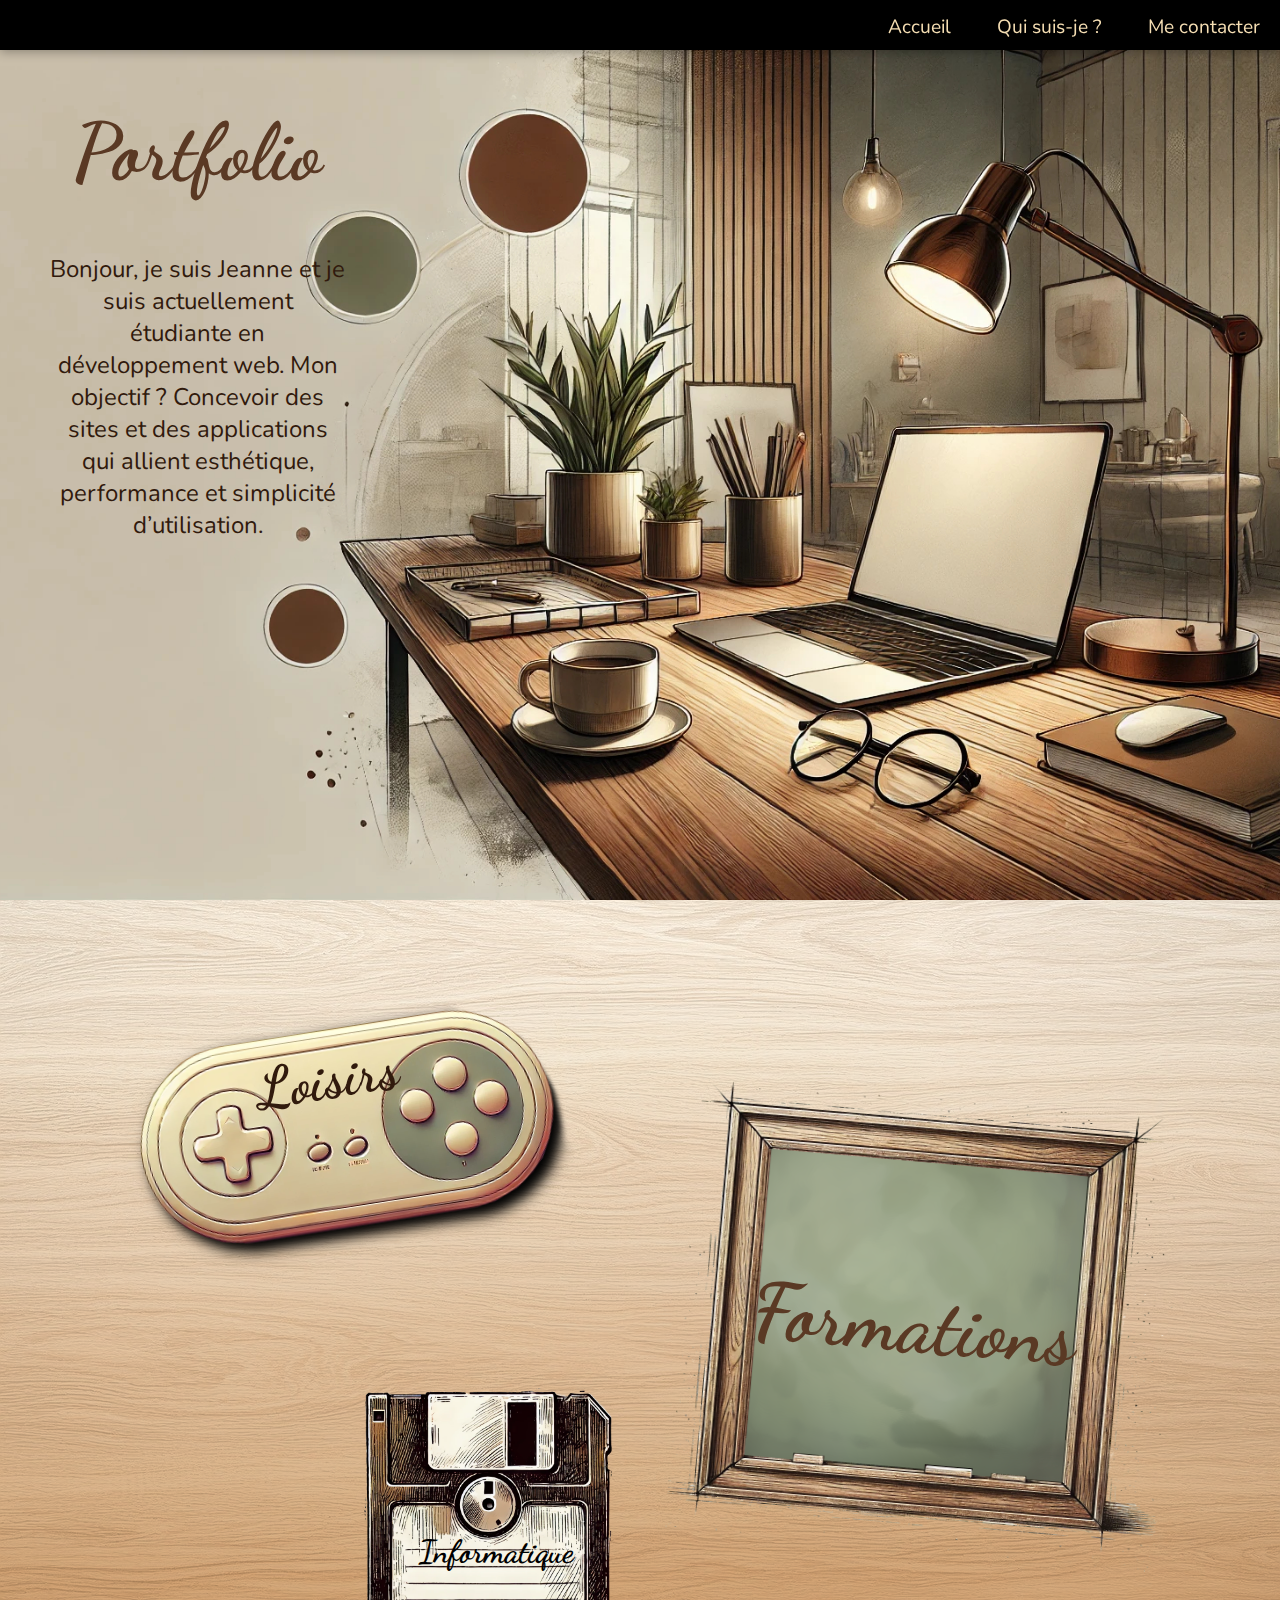
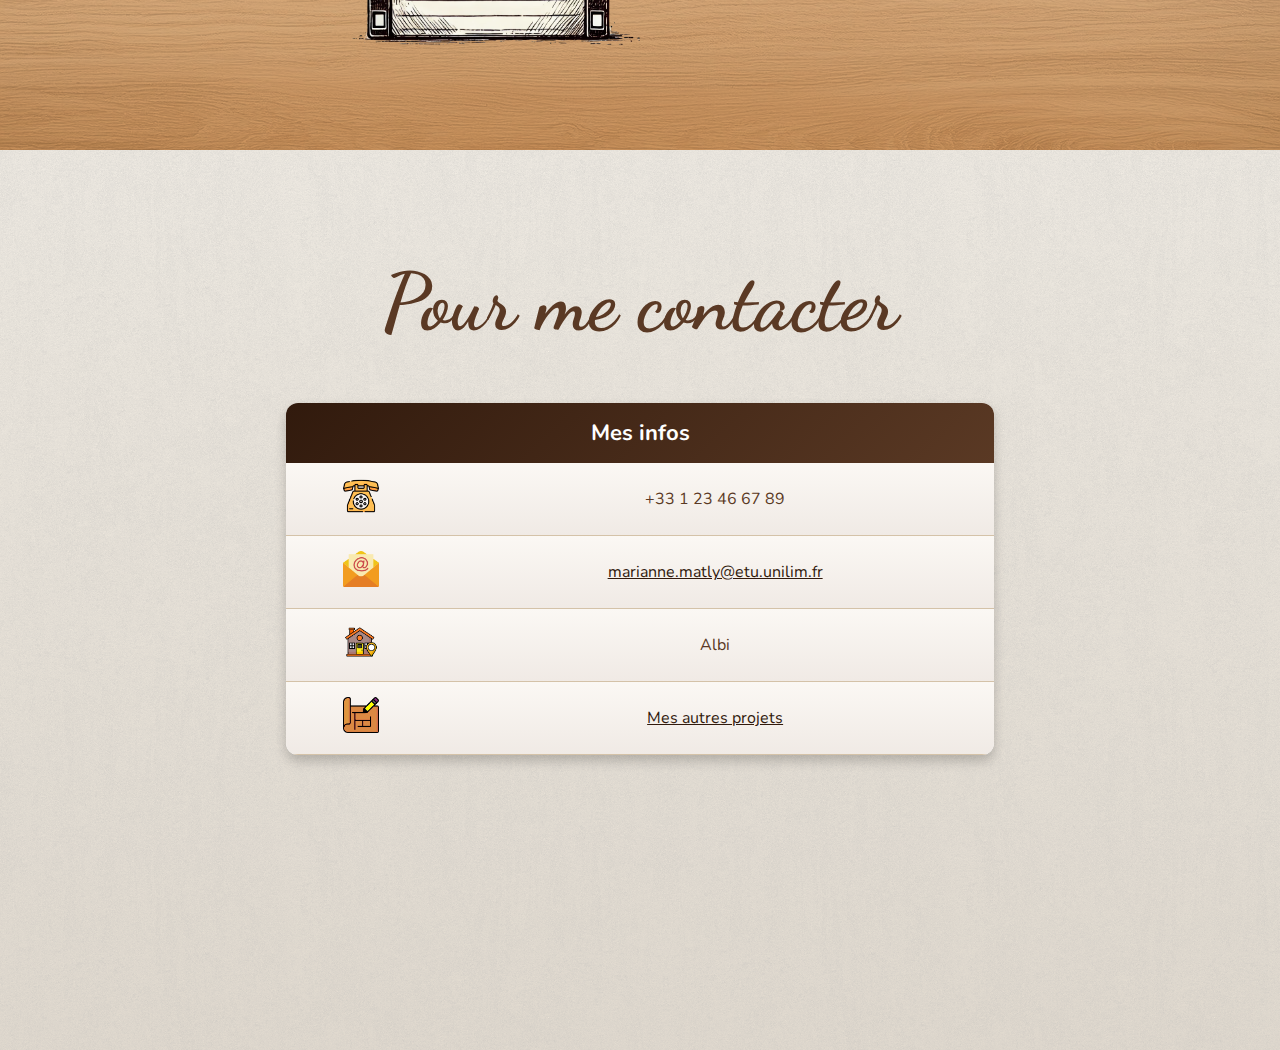
==== index.html @ 4d203233 "Added website files" ====
<!DOCTYPE html>
<html>
<head>
	<meta charset="utf-8">
	<meta name="viewport" content="width=device-width, initial-scale=1">
	<link rel="stylesheet" type="text/css" href="style.css">
	<link href="https://fonts.googleapis.com/css2?family=Dancing+Script:wght@400..700&family=Nunito:ital,wght@0,200..1000;1,200..1000&" rel="stylesheet">
	<title>Portfolio</title>
	<link rel="icon" type="image/png" href="medias/favicon.png">
</head>
<body>
	<header>
	<nav>
		<ul>
			<li> <a href="#accueil">Accueil</a> </li>
			<li> <a href="#quisuisje">Qui suis-je ?</a> </li>
			<li> <a href="#mecontacter">Me contacter</a> </li>
		</ul>
	</nav>
	</header>

	<!-- présentation du portfolio -->
	<section class="page" id="accueil">
		<div>
			<h1>Portfolio</h1>
			<p>
				Bonjour, je suis Jeanne et je suis actuellement étudiante en développement web. Mon objectif ? Concevoir des sites et des applications qui allient esthétique, performance et simplicité d’utilisation.
			</p>
		</div>
	</section>
	<!-- section à propos de moi -->
	<!-- mes passions sont mises sous forme de cartes -->
	<!-- qui se retournent lorsque la souris les survole -->
	<section class="page" id="quisuisje">
		<div class="couleur">
		<div class="grid">
	        <div class="top-gauche">
	            <div class="loisirs">
	                <h1>Loisirs</h1>
	                <div class="overlay">
			            <ul>
			            	<li>Jeux vidéos : un peu de tous les genres</li>
			            	<li>Lecture et écriture : fiction</li>
			            	<li>Modélisme et impression 3D</li>
			            	<li>Voyages, surtout à l'étranger</li>
			            </ul>
			        </div>
	            </div>
	        </div>
	        <div class="bas-gauche">
	            <div class="informatique">
	                <h1>Informatique</h1>
	                <div class="overlay">
			            <ul>
			            	<li>HTML</li>
			            	<li>CSS</li>
			            	<li>Python</li>
			            	<li>Windows</li>
			            	<li>Linux</li>
			            </ul>
			        </div>
	            </div>
	        </div>
	        <div class="droite">
	            <div class="formation">
	                <h1>Formations</h1>
	                <div class="overlay">
			            <ul>
			            	<li>L1 pro MI-AW, Université de Limoges</li>
			            	<li>CS50x, Harvard University</li>
			            	<li>MOOC : Apprendre à coder avec Pyhton</li>
			            	<li>Master de Traduction, Université Toulouse</li>
			            	<li>Baccalauréat Scientifique</li>
			            </ul>
			        </div>
	            </div>
	        </div>
	    </div>
	    </div>
	</section>

	<!-- Tableau de contact -->
	<section class="page" id="mecontacter">
		<h1>Pour me contacter</h1>
		<table>
	        <thead>
	            <tr>
	                <th colspan="2">Mes infos</th>
	            </tr>
	        </thead>
	        <tbody>
	            <tr>
	                <td><img src="medias/phone.png" alt="Téléphone"></td>
	                <td>+33 1 23 46 67 89</td>
	            </tr>
	            <tr>
	                <td><img src="medias/email.png" alt="Email"></td>
	                <td><a href="mailto:marianne.matly@etu.unilim.fr">marianne.matly@etu.unilim.fr</a></td>
	            </tr>
	            <tr>
	                <td><img src="medias/home.png" alt="Localisation"></td>
	                <td>Albi</td>
	            </tr>
	            <tr>
	                <td><img src="medias/projet.png" alt="Localisation"></td>
	                <td><a href="projets.html">Mes autres projets</a></td>
	            </tr>
	        </tbody>
	    </table>
	</section>
</body>
</html>
---- style.css ----
/* COULEURS */

:root {   
   /* couleur primaire */
   --brun: #311A0D;
   /* couleur secondaire */
   --marron: #5A3924;
   /* couleur d'accents */
   --accent: wheat;
}

/* RÈGLES GÉNÉRALES */

html {
    scroll-padding-top: 50px;
}

body {
	margin: 0;
	padding: 0;
	font-family: "Nunito", sans-serif;
	font-size: 1.5rem;
	color: var(--brun);
	text-align: center;
}

a {
    color: var(--brun);
    transition: color 0.3s ease, text-shadow 0.3s ease;
}

a:hover {
    color: var(--marron);
    text-shadow: 0 0 10px rgba(90, 57, 36, 0.2);
    text-decoration: none;
}

h1 {
	font-family: "Dancing Script", serif;
	font-size: 5rem;
	color: var(--marron);
}

li {
	list-style-type: none;
}

/* MENU DE NAVIGATION */

nav {
	display: flex;
	position: fixed;
	top: 0;
	left: 0;
	/* aligne les éléments du menu à droite */
	justify-content: right;
	align-items: center;
	width: 100%;
	height: 50px;
	background: black;
	text-align: right;
	/* place le menu par-dessus les autres éléments */
	z-index: 100;
	/* ombre */
	box-shadow: 0px 2px 10px rgba(0, 0, 0, 0.3);

}

nav a {
	color:var(--accent);
	text-decoration: none;
	padding: 20px;
	font-size: 1.2rem;
    transition: color 0.3s ease, text-shadow 0.3s ease, background-color 0.3s ease, transform 0.2s ease;
}

nav a:hover {
	color: white;
}

nav ul li {
	display: inline-block;
}

/*chaque page occupera tout l'écran*/
.page {
	box-sizing: border-box;
	padding: 50px;
	height: 100vh;
	text-align: center;
}

/* PAGE D'ACCUEIL */

#accueil {
	background: url(medias/accueil.jpg) no-repeat center/cover;
}

#accueil div {
	width: 25%;
}

/* À PROPOS */

#quisuisje {
    display: flex;
    justify-content: center;
    align-items: center;
    background: 
        linear-gradient(to bottom, rgba(255, 255, 255, 0.9), rgba(200, 150, 100, 0.9)),
        url(medias/wood.jpg) no-repeat center/cover;
/* applique une multiplication des images, créant plus de cohérence */
    background-blend-mode: multiply;
    padding: 0;
    height: calc(100vh - 50px);
}

/*adoucit le fond*/
.couleur {
	display: flex;
	justify-content: center;
	align-items: center;
	width: 100%;
	height: 100%;
	background: linear-gradient(to bottom, rgba(255, 255, 255, 0.6), rgba(200, 150, 100, 0.6));
}

/* Espace contenant les images */
.grid {
    width: 90%; 
    height: 90%;
    display: grid;
    grid-template-columns: 1fr 1fr; 
    grid-template-rows: 1fr 1fr; 
    grid-template-areas:
        "top-gauche droite"
        "bas-gauche droite";
    gap: 0;
}

/*met en forme les différents éléments du grid*/
.top-gauche, .bas-gauche, .droite {
	display: flex;
    justify-content: center;
    align-items: center;
    background: transparent;
}

.top-gauche {
    grid-area: top-gauche;
}

.bas-gauche {
    grid-area: bas-gauche;
    display: flex;
    justify-content: end;
}

.droite {
    grid-area: droite; 
}

/* désigne l'espace occupé par chaque item de la grille */
.loisirs, .informatique, .formation {
    width: 80%;
    height: 80%;
    display: flex;
    justify-content: center;
    align-items: center;
}

.loisirs li, .informatique li, .formation li {
    color: var(--accent);
}

/* images et titres pour chaque partie */

.loisirs {
	background: url(medias/game.png) no-repeat center/contain;
	transform: rotate(-9deg);
	/* position pour positionner l'overlay */
	position: relative;
	/* rend l'animation plus fluide */
	transition: transform 0.3s ease;
}

.loisirs:hover {
	transform: rotate(0deg);
}

.loisirs .overlay {
    position: absolute;
    top: 0;
    left: 0;
    width: 100%;
    height: 100%;
     /* overlay semi-transparent */
    background: rgba(49, 26, 13, 0.8);
    display: flex;
    justify-content: center;
    align-items: center;
	/* cache le texte par défaut */
    opacity: 0;
    /* rend l'animation plus fluide */
    transition: all 0.5s ease;
}

/* overlay */
.loisirs .overlay p {
    color: var(--accent);
    font-size: 1.5rem;
    font-family: "Nunito", sans-serif;
    text-align: center;
    opacity: 0;
    transform: translateY(20px);
    transition: opacity 0.5s ease, transform 0.5s ease;
}

/* effet au survol */
.loisirs:hover .overlay {
	border-radius: 15px;
	 /* l'overlay devient visible */
    opacity: 1;
	/* zoom sur l'overlay */
    transform: scale(1.5);
}

.loisirs:hover .overlay p {
    opacity: 1; /* Texte visible */
    transform: translateY(0); /* Texte à sa position normale */
}

.loisirs h1{
	color: var(--brun);
	font-size: 3.5rem;
	padding-bottom: 25%;
	padding-right: 7%;
}

.informatique {
	width: 50%;
	background: url(medias/floppy.png) no-repeat center/contain;
	position: relative;
}

.informatique .overlay {
    position: absolute;
    top: 0;
    left: 0;
    width: 100%;
    height: 100%;
     /* overlay semi-transparent */
    background: rgba(49, 26, 13, 0.8);
    display: flex;
    justify-content: center;
    align-items: center;
	/* cache le texte par défaut */
    opacity: 0;
    /* rend l'animation plus fluide */
    transition: all 0.5s ease;
}

/* overlay */
.informatique .overlay p {
    color: var(--accent);
    font-size: 1.5rem;
    font-family: "Nunito", sans-serif;
    text-align: center;
    opacity: 0;
    transform: translateY(20px);
    transition: opacity 0.5s ease, transform 0.5s ease;
}

/* effet au survol */
.informatique:hover .overlay {
	border-radius: 15px;
	 /* l'overlay devient visible */
    opacity: 1;
	/* zoom sur l'overlay */
    transform: scale(1.5);
}

.informatique:hover .overlay p {
    opacity: 1;
    transform: translateY(0);
}

.informatique h1 {
	color: black;
	font-size: 2rem;
	padding-top: 25%;
}

.formation {
	background: url(medias/school.png) no-repeat center/contain;
	transform: rotate(5deg);
	padding-right: 5%;
	position: relative;
	/* rend l'animation plus fluide */
	transition: transform 0.3s ease;
}

.formation li {
	font-size: 1.5rem;
}

.formation:hover {
	transform: rotate(0deg);
}

.formation .overlay {
    position: absolute;
    top: 0;
    left: 0;
    width: 100%;
    height: 100%;
     /* overlay semi-transparent */
    background: rgba(49, 26, 13, 0.8);
    display: flex;
    justify-content: center;
    align-items: center;
	/* cache le texte par défaut */
    opacity: 0;
    /* rend l'animation plus fluide */
    transition: all 0.5s ease;
}

/* overlay */
.formation .overlay p {
    color: var(--accent);
    font-size: 1.5rem;
    font-family: "Nunito", sans-serif;
    text-align: center;
    opacity: 0;
    transform: translateY(20px);
    transition: opacity 0.5s ease, transform 0.5s ease;
}

/* effet au survol */
.formation:hover .overlay {
	border-radius: 15px;
	 /* l'overlay devient visible */
    opacity: 1;
	/* zoom sur l'overlay */
    transform: scale(1.3);
}

.formation:hover .overlay p {
    opacity: 1;
    transform: translateY(0);
}

.droite .formation h1 {
	color: var(--marron);
	font-size: 5rem;
}

/* ME CONTACTER */

#mecontacter {
	background: url(medias/texture.png),
	linear-gradient(to bottom, #f9f4eb, #eae2d6);
}

/* TABLEAU DE CONTACT */

table {
    width: 60%;
    margin: 20px auto;
    border-collapse: separate;
    border-spacing: 0;
    background-color: #fff;
    border-radius: 12px;
    overflow: hidden;
    box-shadow: 0 6px 12px rgba(0, 0, 0, 0.2);
    position: relative;
}

th {
    padding: 15px;
    text-align: center;
    font-size: 22px;
    font-weight: bold;
    color: #fff;
    background: linear-gradient(135deg, var(--brun), var(--marron));
}

td {
    padding: 15px;
    text-align: center;
    font-size: 16px;
    color: var(--marron);
	/* met un peu de profondeur aux cellules */
    background: linear-gradient(180deg, #fbf8f4, #f0eae5);
    border-bottom: 1px solid #d4c2a8;
}

td img {
    width: 36px;
    height: 36px;
}

/* effet hover pour rendre les lignes interactives */
tbody tr:hover td {
    background: var(--accent);
    /* animation pour un effet plus fluide */
    transition: background-color 0.3s ease;
}

/* RESPONSIVE (À AFFINER) */

@media (max-width: 768px) {
    .grid {
        grid-template-columns: 1fr; /* Single column */
        grid-template-rows: auto auto auto; /* Adjust rows */
    }

    h1 {
        font-size: 3rem;
    }
}
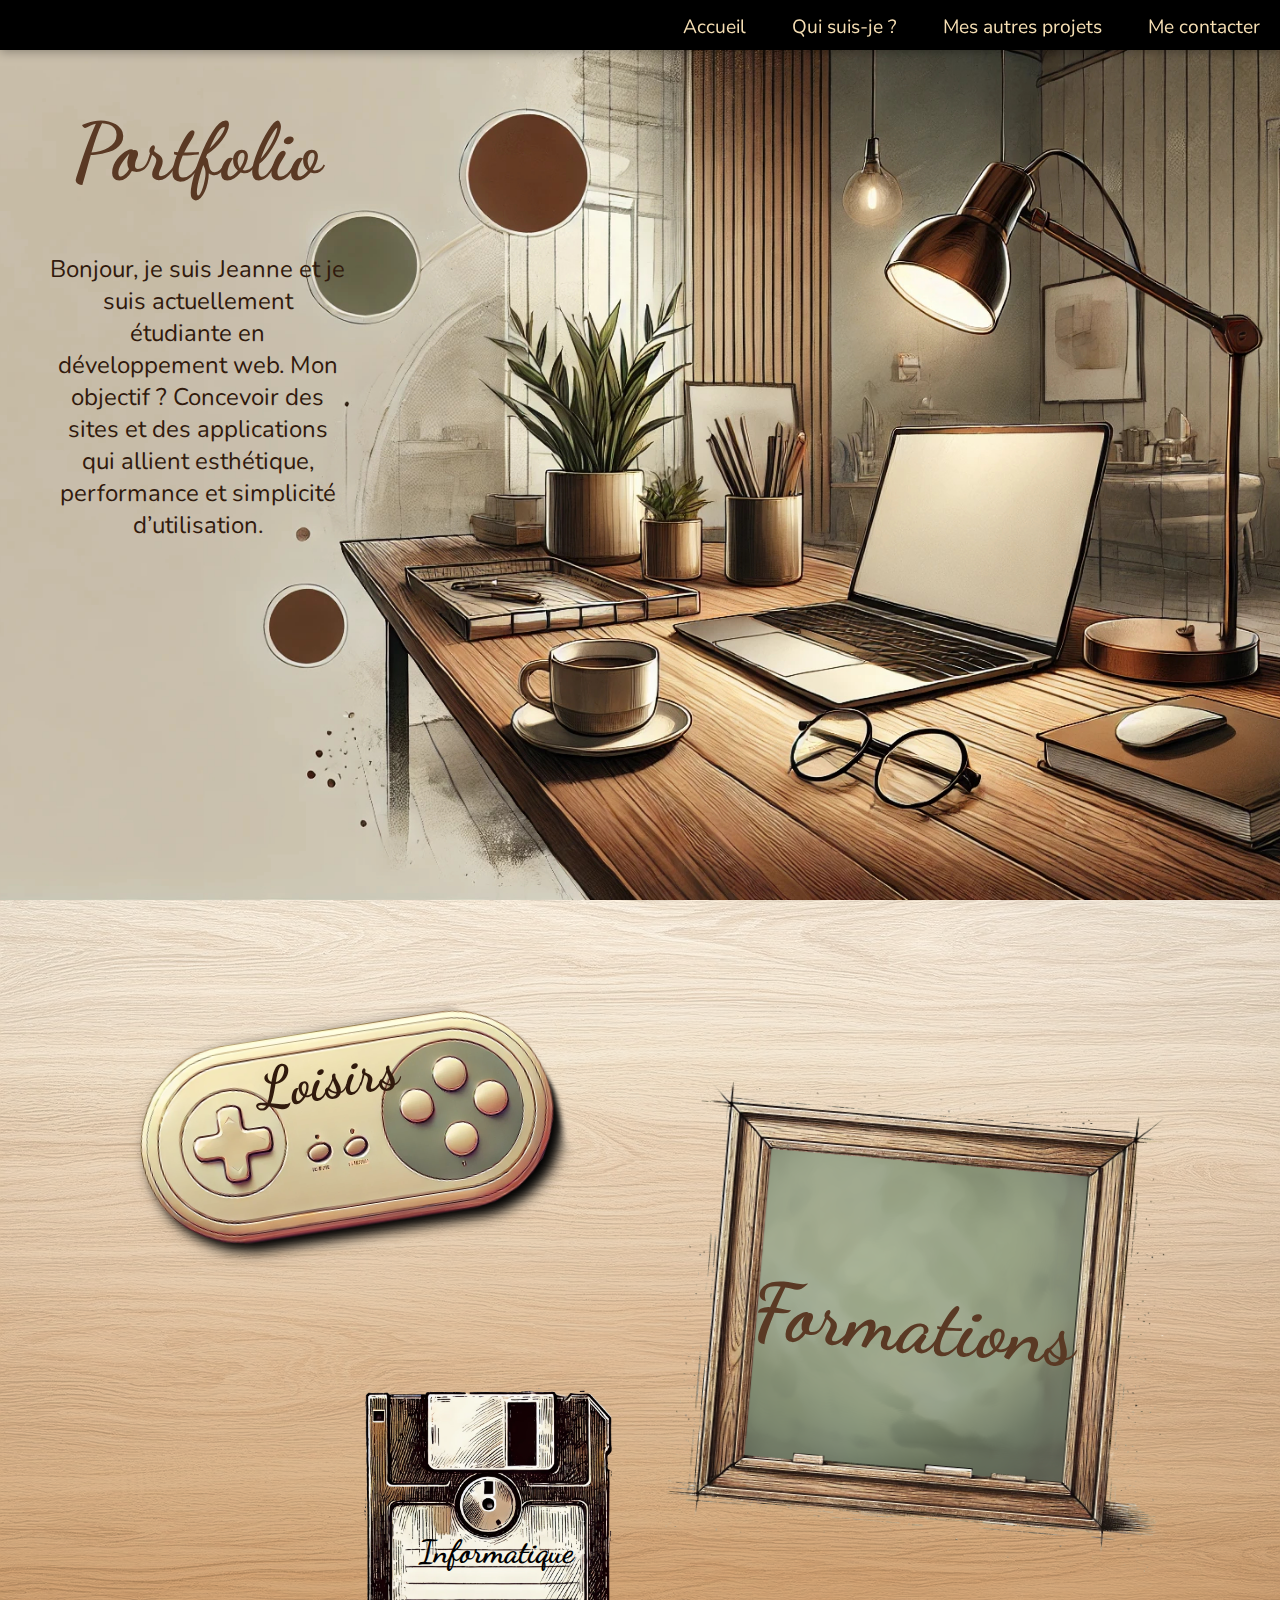
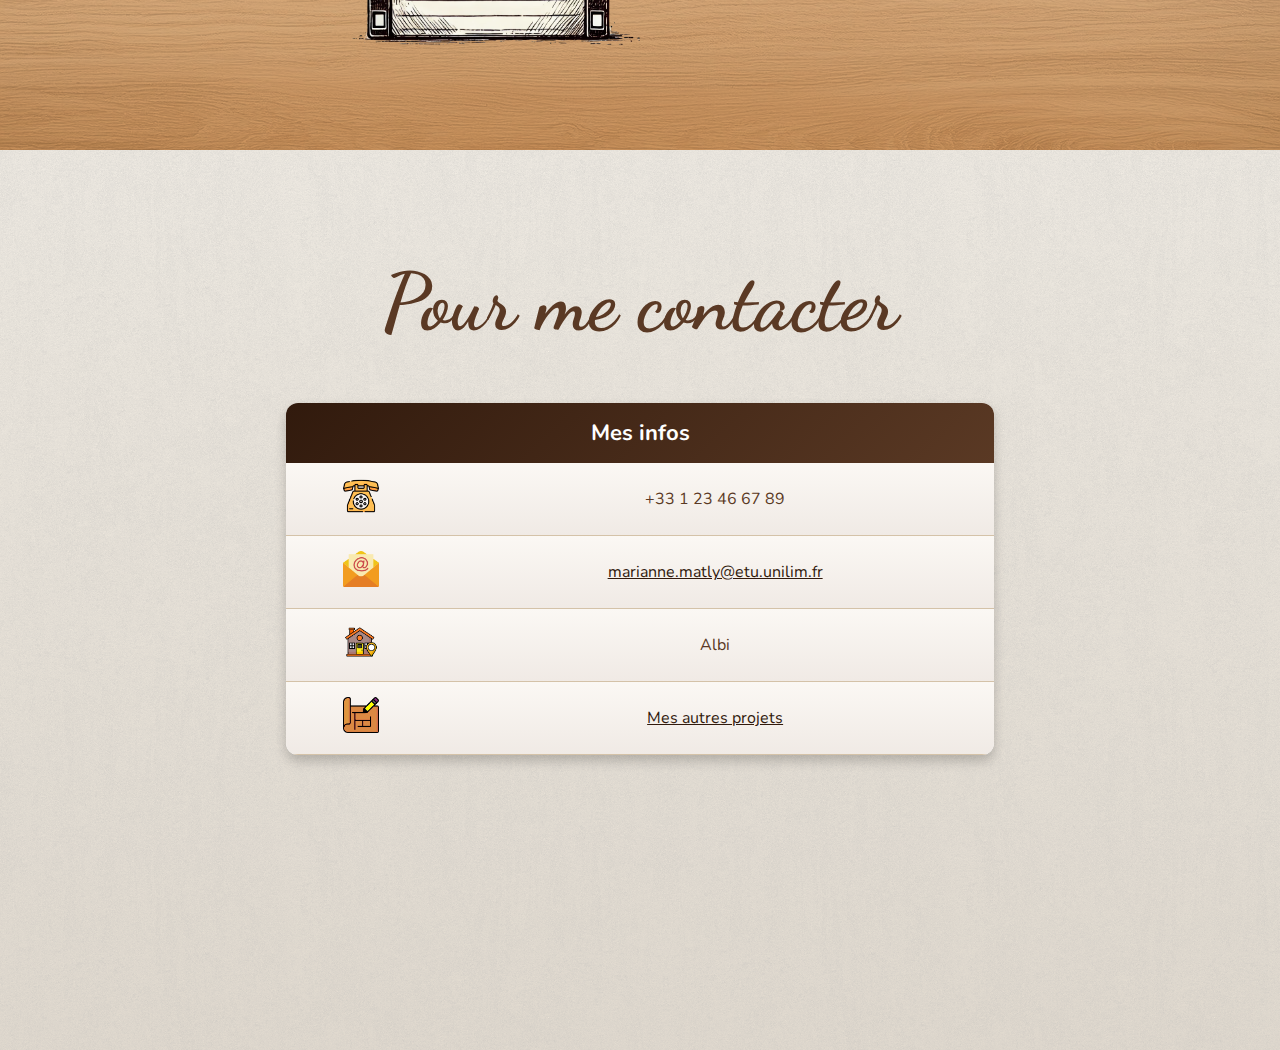
==== commit 35349ba7: "Update index.html" ====
--- a/index.html
+++ b/index.html
@@ -14,6 +14,7 @@
 		<ul>
 			<li> <a href="#accueil">Accueil</a> </li>
 			<li> <a href="#quisuisje">Qui suis-je ?</a> </li>
+			<li> <a href="projets.html">Mes autres projets</a> </li>
 			<li> <a href="#mecontacter">Me contacter</a> </li>
 		</ul>
 	</nav>
@@ -26,6 +27,7 @@
 			<p>
 				Bonjour, je suis Jeanne et je suis actuellement étudiante en développement web. Mon objectif ? Concevoir des sites et des applications qui allient esthétique, performance et simplicité d’utilisation.
 			</p>
+			<iframe src="https://free.timeanddate.com/clock/i9o90q0s/n4039/szw110/szh110/hfc311a0d/cf100/hnc5a3924/facfff/hscf5deb3" frameborder="0" width="110" height="110"></iframe>
 		</div>
 	</section>
 	<!-- section à propos de moi -->
@@ -109,4 +111,4 @@
 	    </table>
 	</section>
 </body>
-</html>+</html>
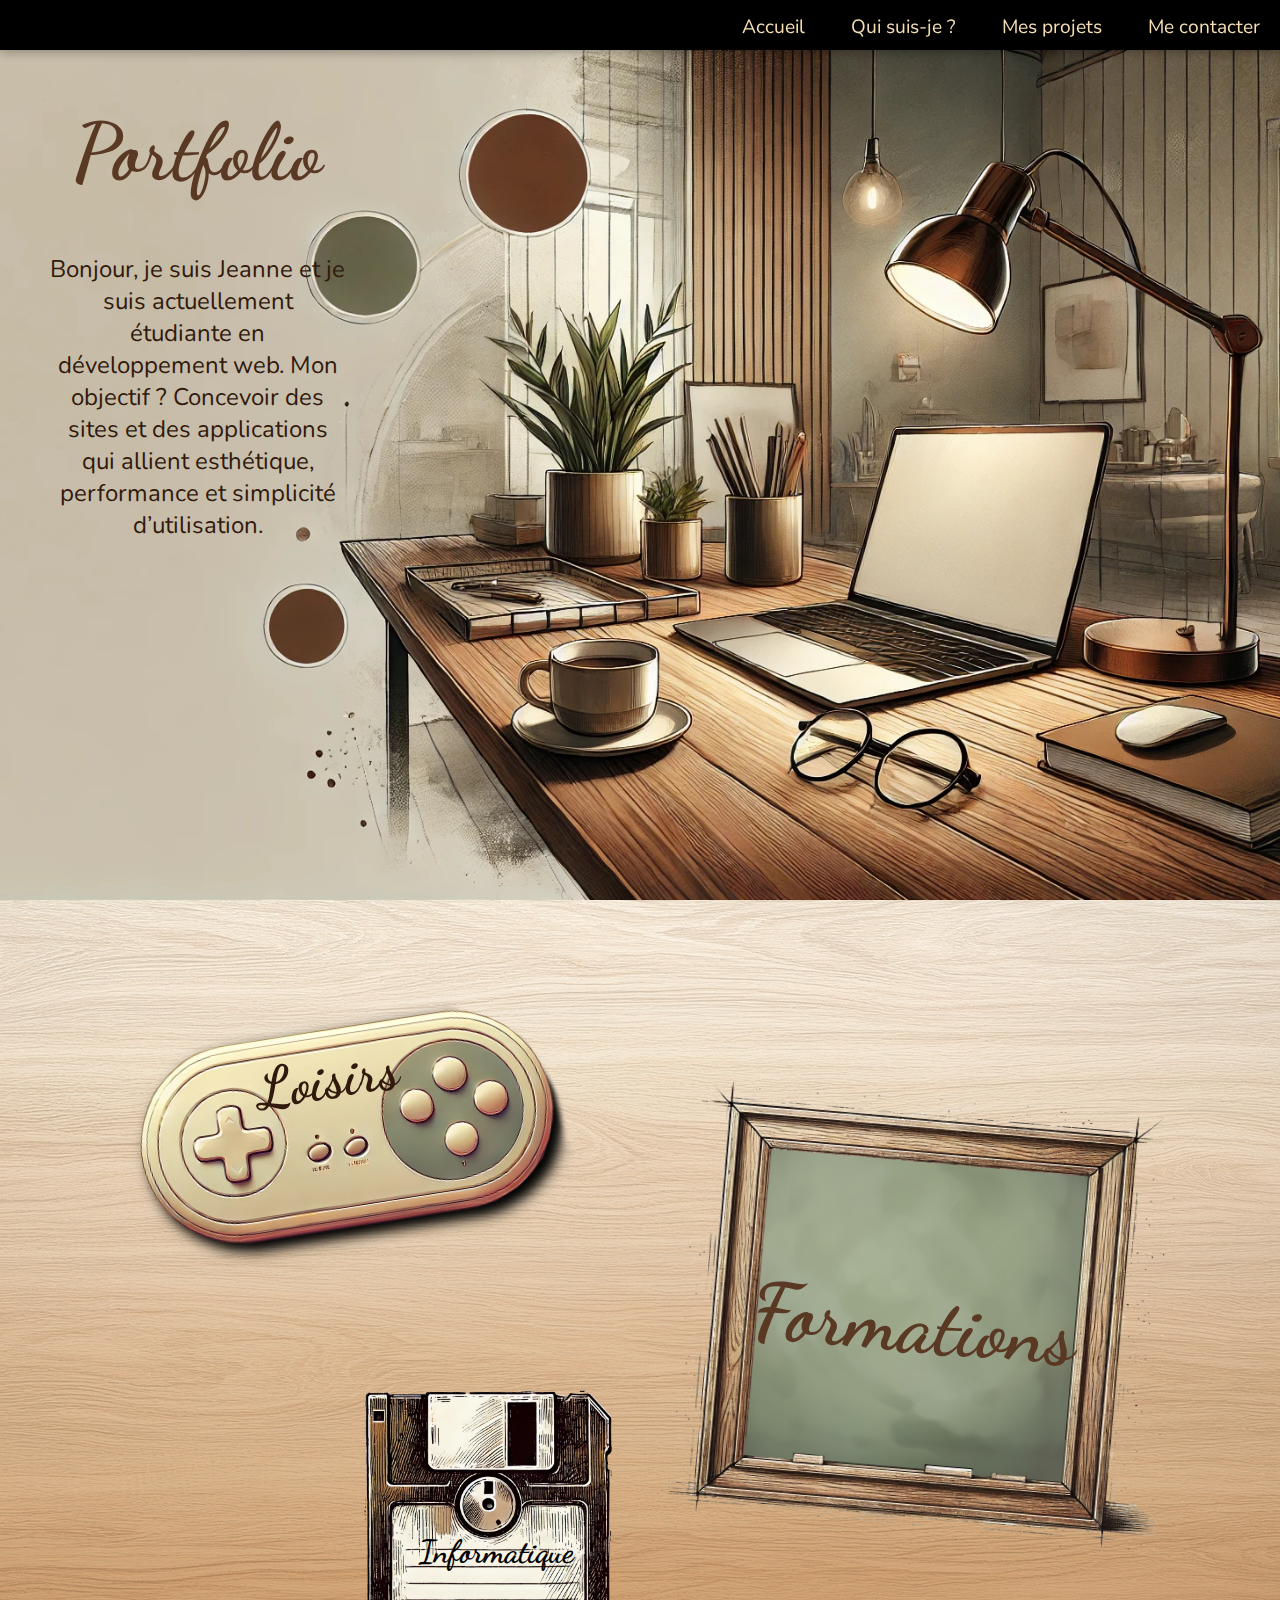
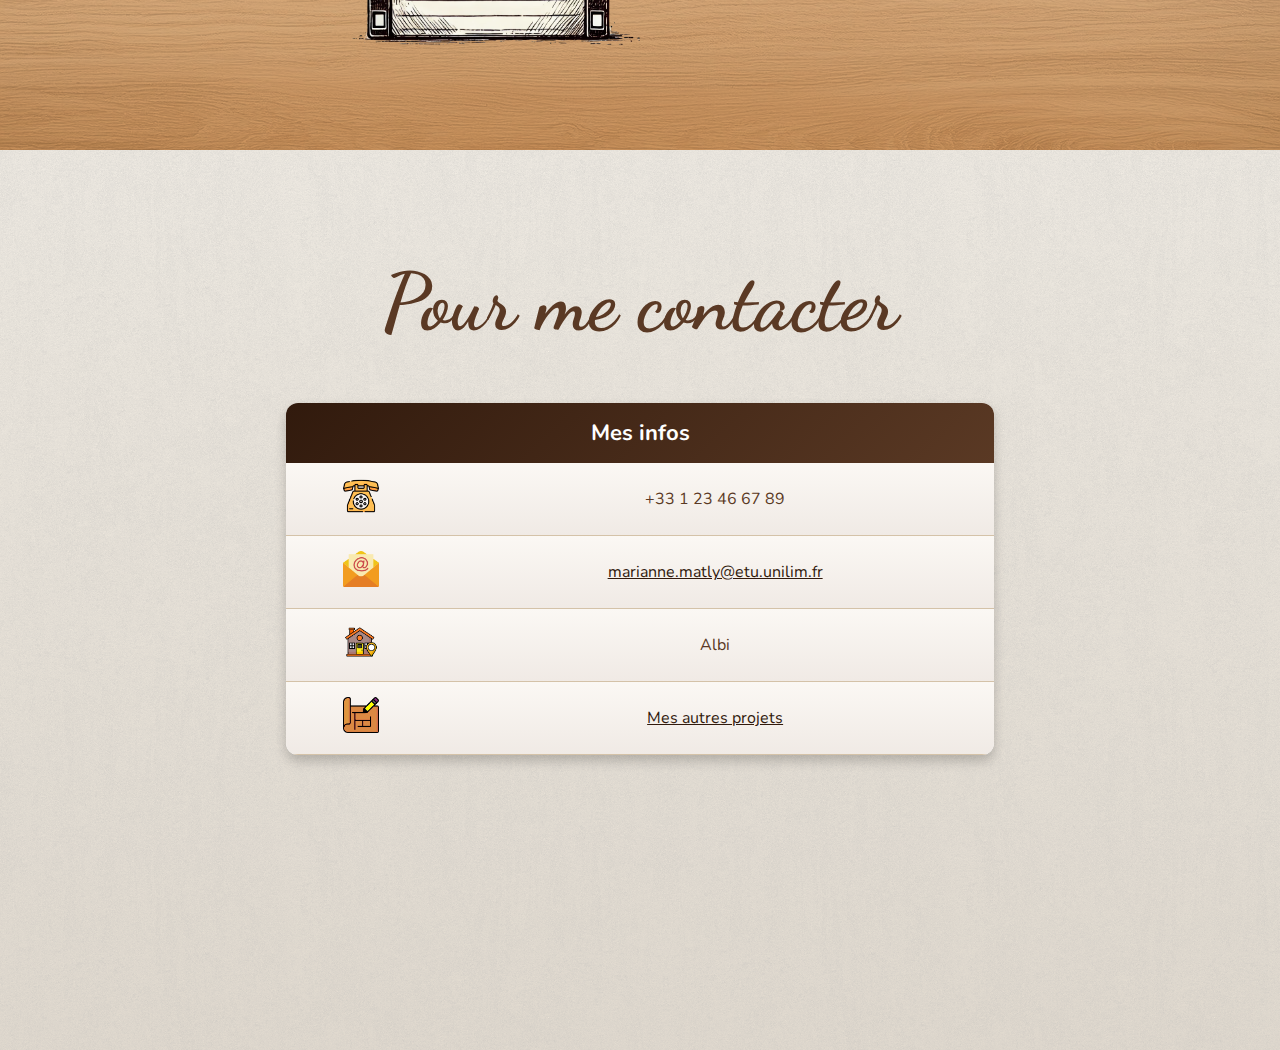
==== commit ec749c8f: "Update index.html small correction of a nav item" ====
--- a/index.html
+++ b/index.html
@@ -14,7 +14,7 @@
 		<ul>
 			<li> <a href="#accueil">Accueil</a> </li>
 			<li> <a href="#quisuisje">Qui suis-je ?</a> </li>
-			<li> <a href="projets.html">Mes autres projets</a> </li>
+			<li> <a href="projets.html">Mes projets</a> </li>
 			<li> <a href="#mecontacter">Me contacter</a> </li>
 		</ul>
 	</nav>
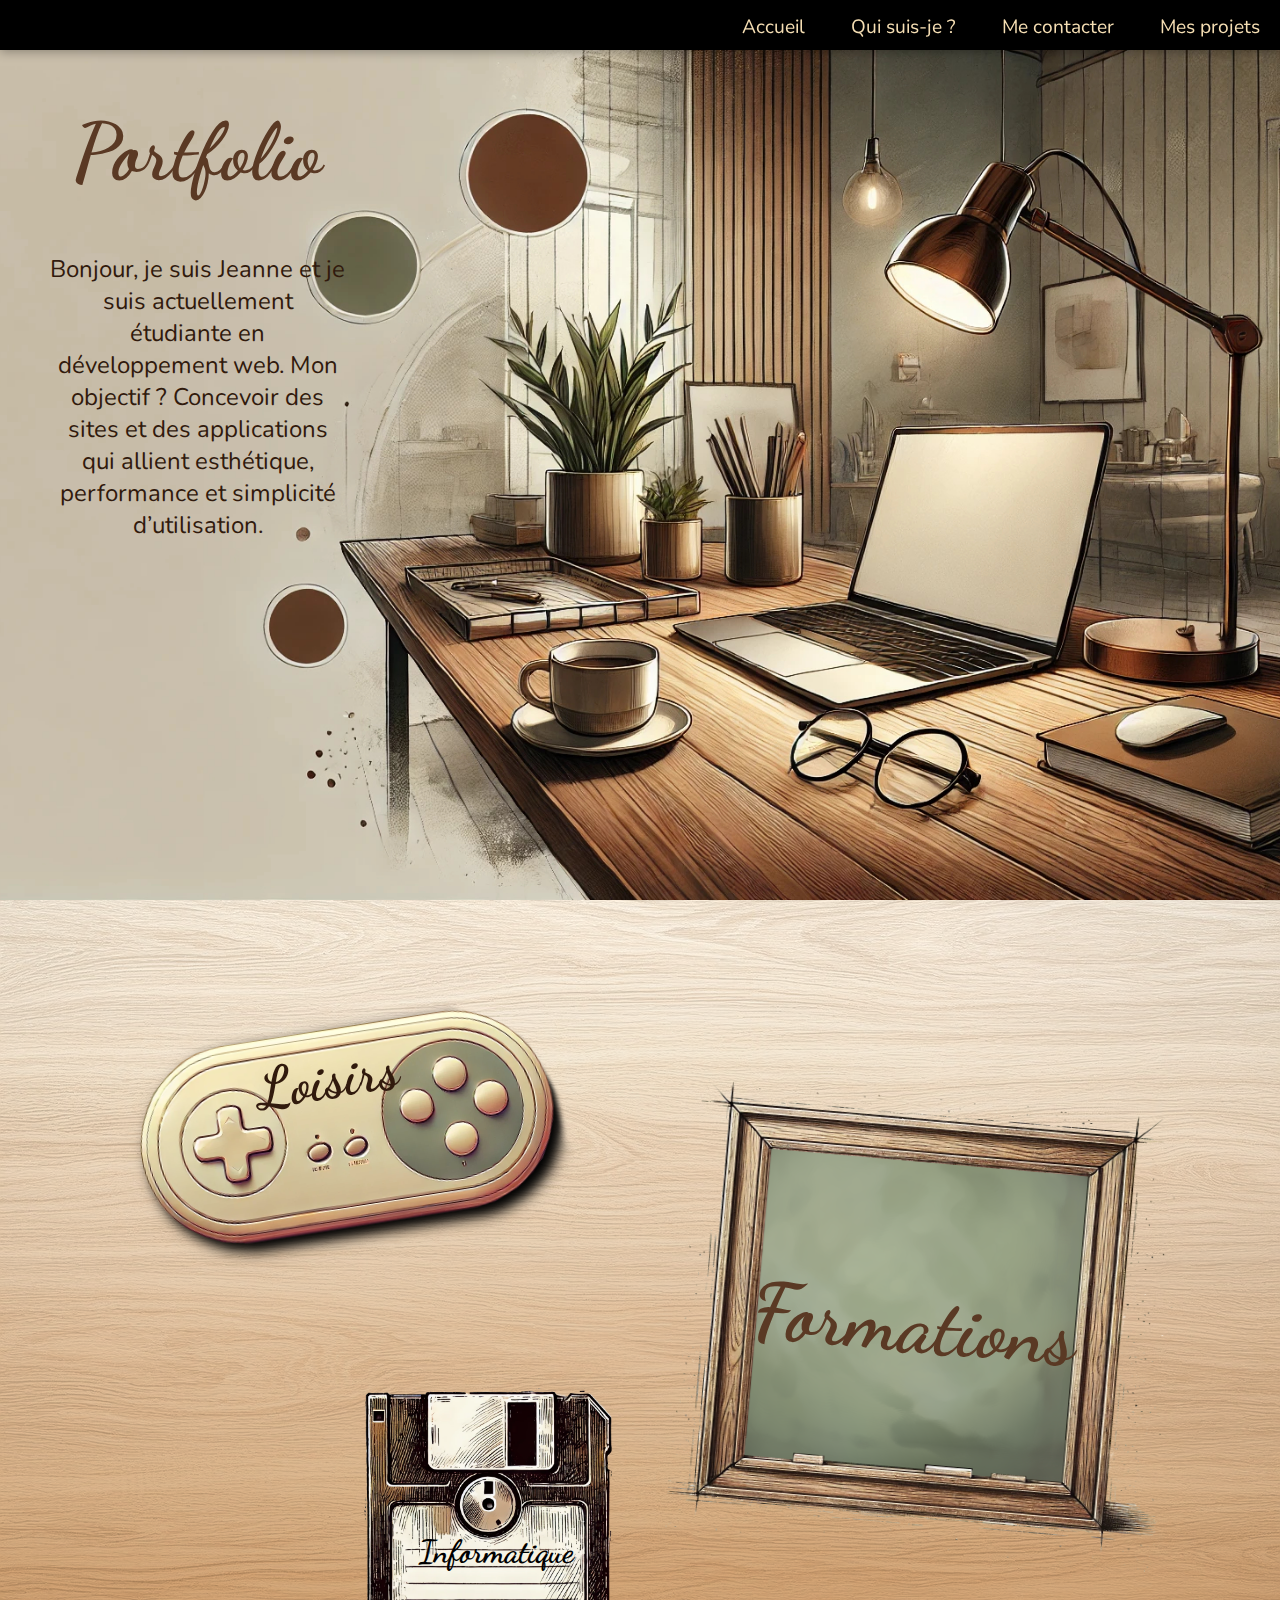
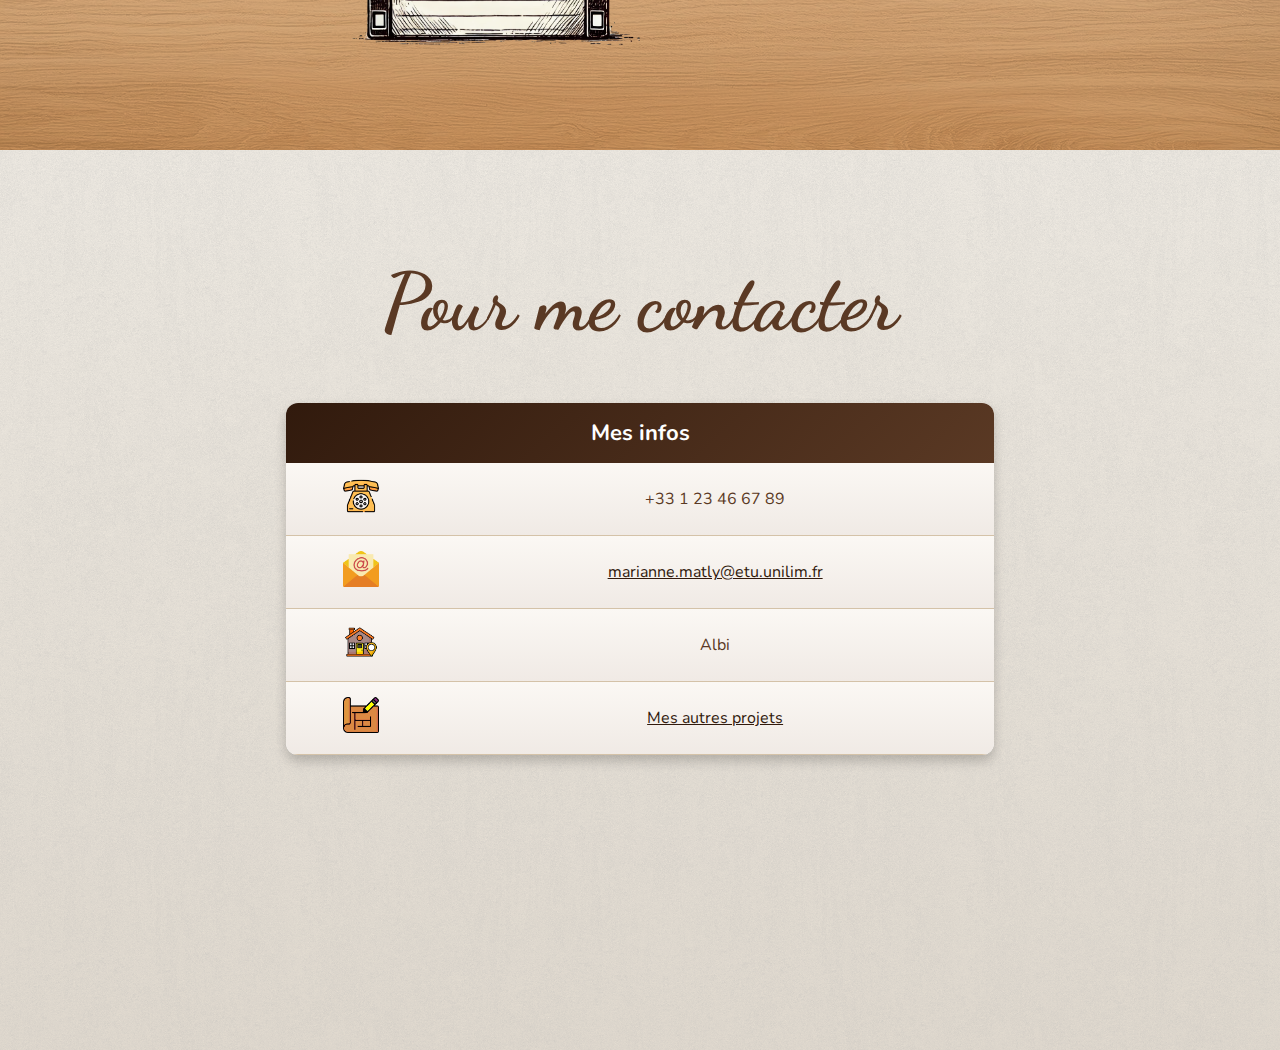
==== commit 00c71972: "Update index.html" ====
--- a/index.html
+++ b/index.html
@@ -14,8 +14,8 @@
 		<ul>
 			<li> <a href="#accueil">Accueil</a> </li>
 			<li> <a href="#quisuisje">Qui suis-je ?</a> </li>
+			<li> <a href="#mecontacter">Me contacter</a> </li>
 			<li> <a href="projets.html">Mes projets</a> </li>
-			<li> <a href="#mecontacter">Me contacter</a> </li>
 		</ul>
 	</nav>
 	</header>
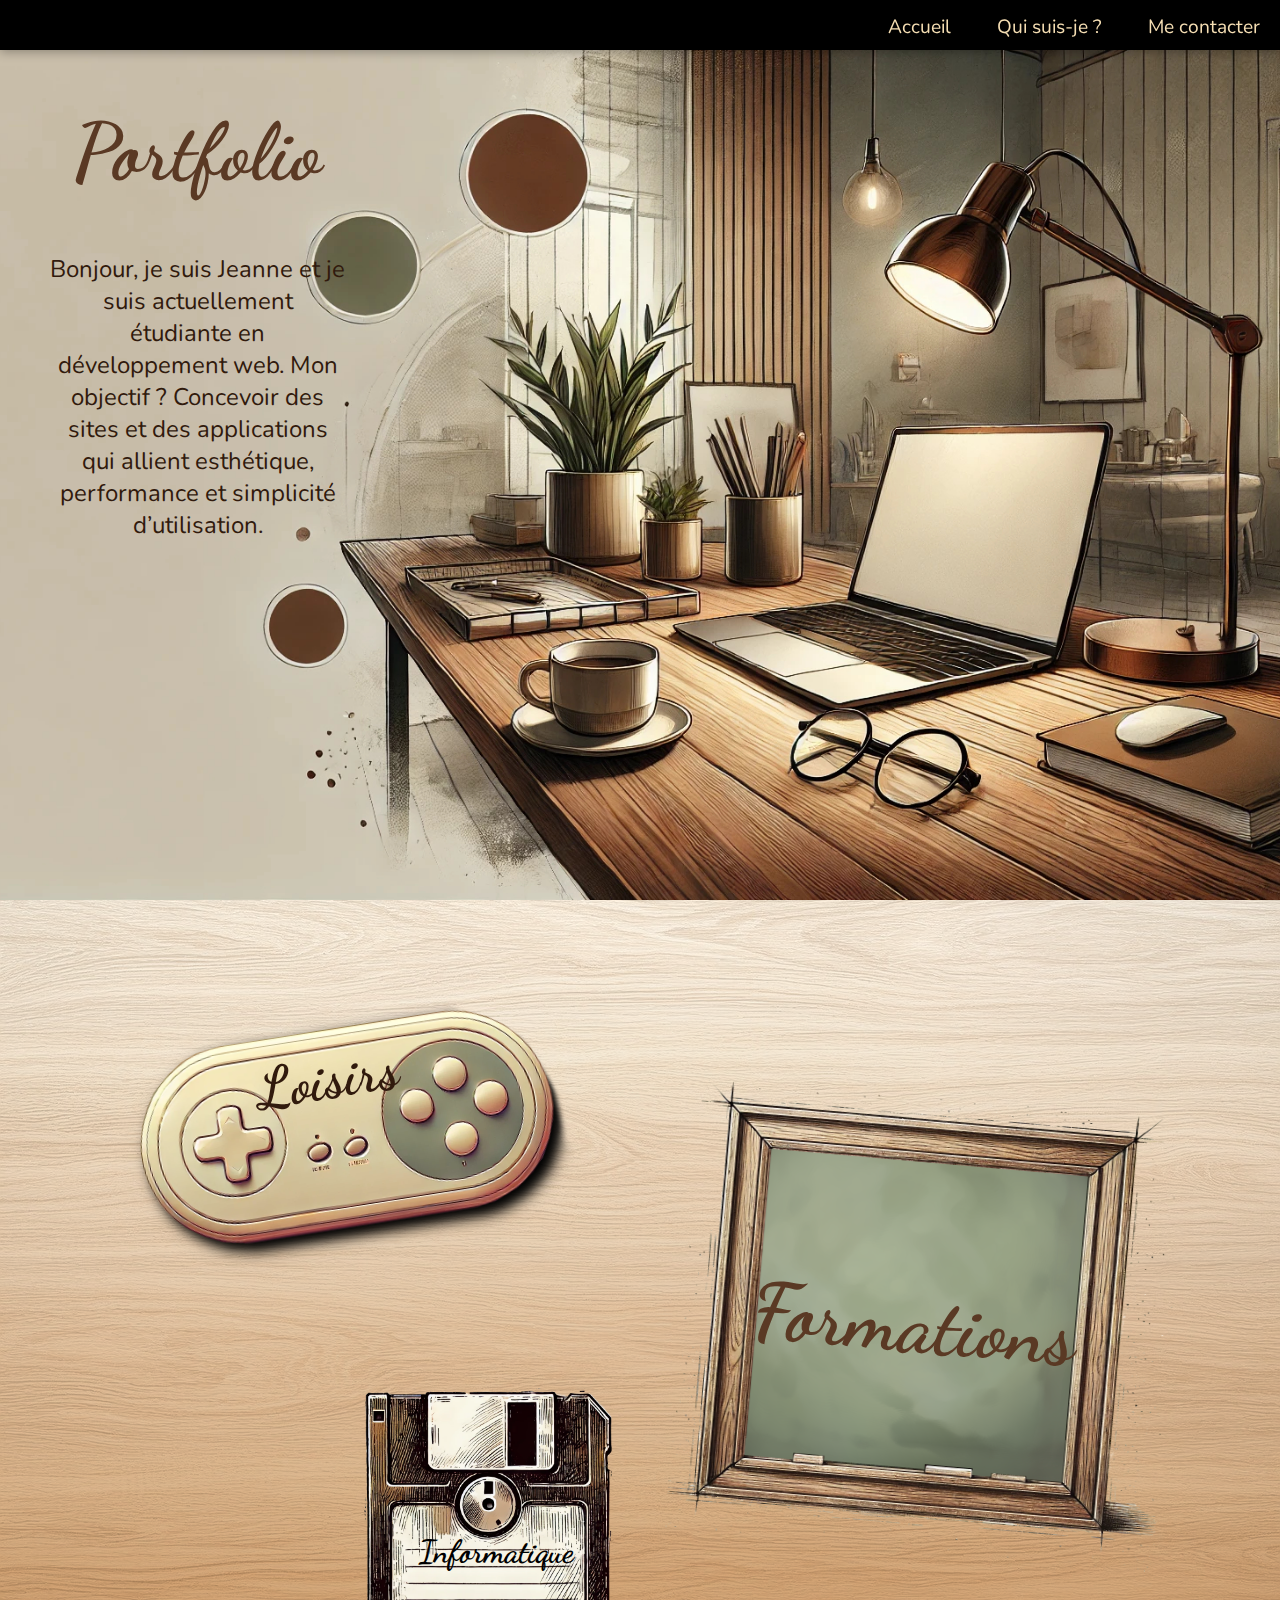
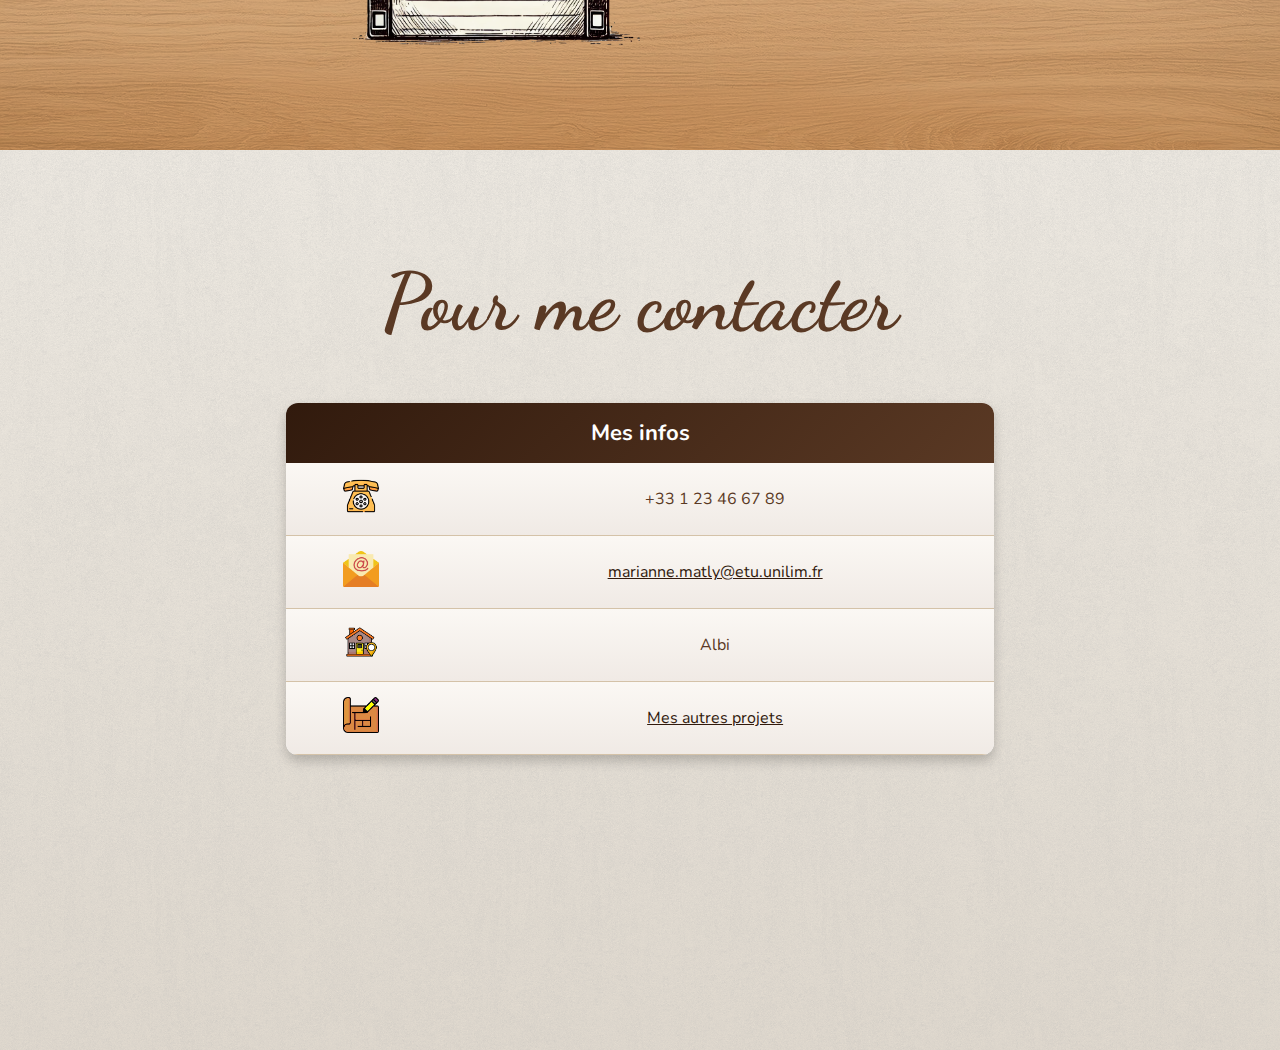
==== commit d76fcd83: "Update index.html" ====
--- a/index.html
+++ b/index.html
@@ -15,7 +15,6 @@
 			<li> <a href="#accueil">Accueil</a> </li>
 			<li> <a href="#quisuisje">Qui suis-je ?</a> </li>
 			<li> <a href="#mecontacter">Me contacter</a> </li>
-			<li> <a href="projets.html">Mes projets</a> </li>
 		</ul>
 	</nav>
 	</header>
